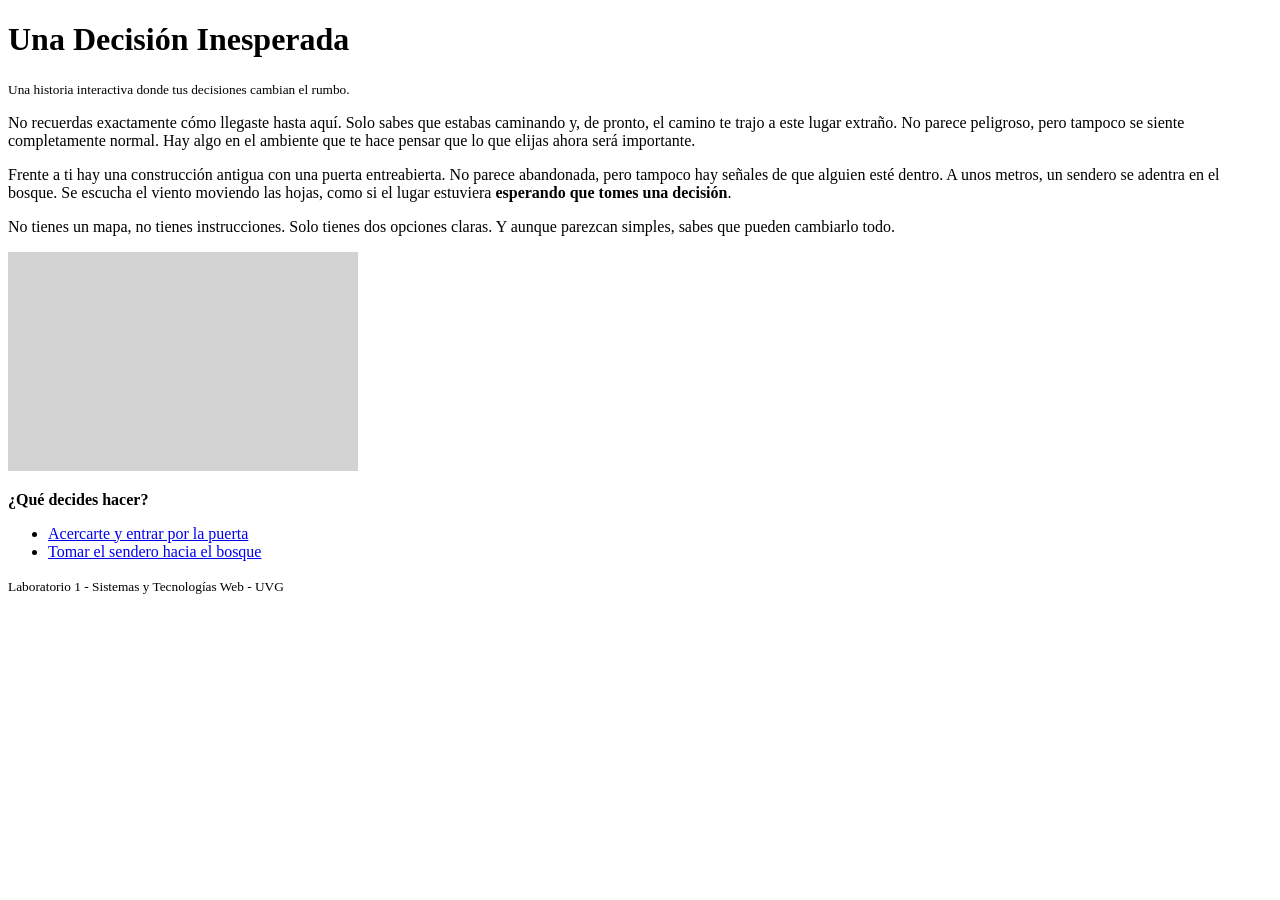
==== inicio/index.html @ 9260de75 "Initial structure and HTML story implementation" ====
<!DOCTYPE html>
<html lang="es">
<head>
    <meta charset="UTF-8">
    <title>Una Decisión Inesperada</title>
</head>

<body>

<header>
    <h1>Una Decisión Inesperada</h1>
    <p><small>Una historia interactiva donde tus decisiones cambian el rumbo.</small></p>
</header>

<main>
    <p>
        No recuerdas exactamente cómo llegaste hasta aquí. Solo sabes que estabas
        caminando y, de pronto, el camino te trajo a este lugar extraño. No parece
        peligroso, pero tampoco se siente completamente normal. Hay algo en el ambiente
        que te hace pensar que lo que elijas ahora será importante.
    </p>

    <p>
        Frente a ti hay una construcción antigua con una puerta entreabierta.
        No parece abandonada, pero tampoco hay señales de que alguien esté dentro.
        A unos metros, un sendero se adentra en el bosque. Se escucha el viento
        moviendo las hojas, como si el lugar estuviera <strong>esperando que tomes una decisión</strong>.
    </p>

    <p>
        No tienes un mapa, no tienes instrucciones. Solo tienes dos opciones claras.
        Y aunque parezcan simples, sabes que pueden cambiarlo todo.
    </p>

    <p>
        <img src="../imgs/inicio.jpg" alt="Escena inicial" width="350">
    </p>

    <p><b>¿Qué decides hacer?</b></p>

    <ul>
        <li>
            <a href="../camino1/puerta.html">
                Acercarte y entrar por la puerta
            </a>
        </li>

        <li>
            <a href="../camino2/bosque.html">
                Tomar el sendero hacia el bosque
            </a>
        </li>
    </ul>
</main>

<footer>
    <p><small>Laboratorio 1 - Sistemas y Tecnologías Web - UVG</small></p>
</footer>

</body>
</html>
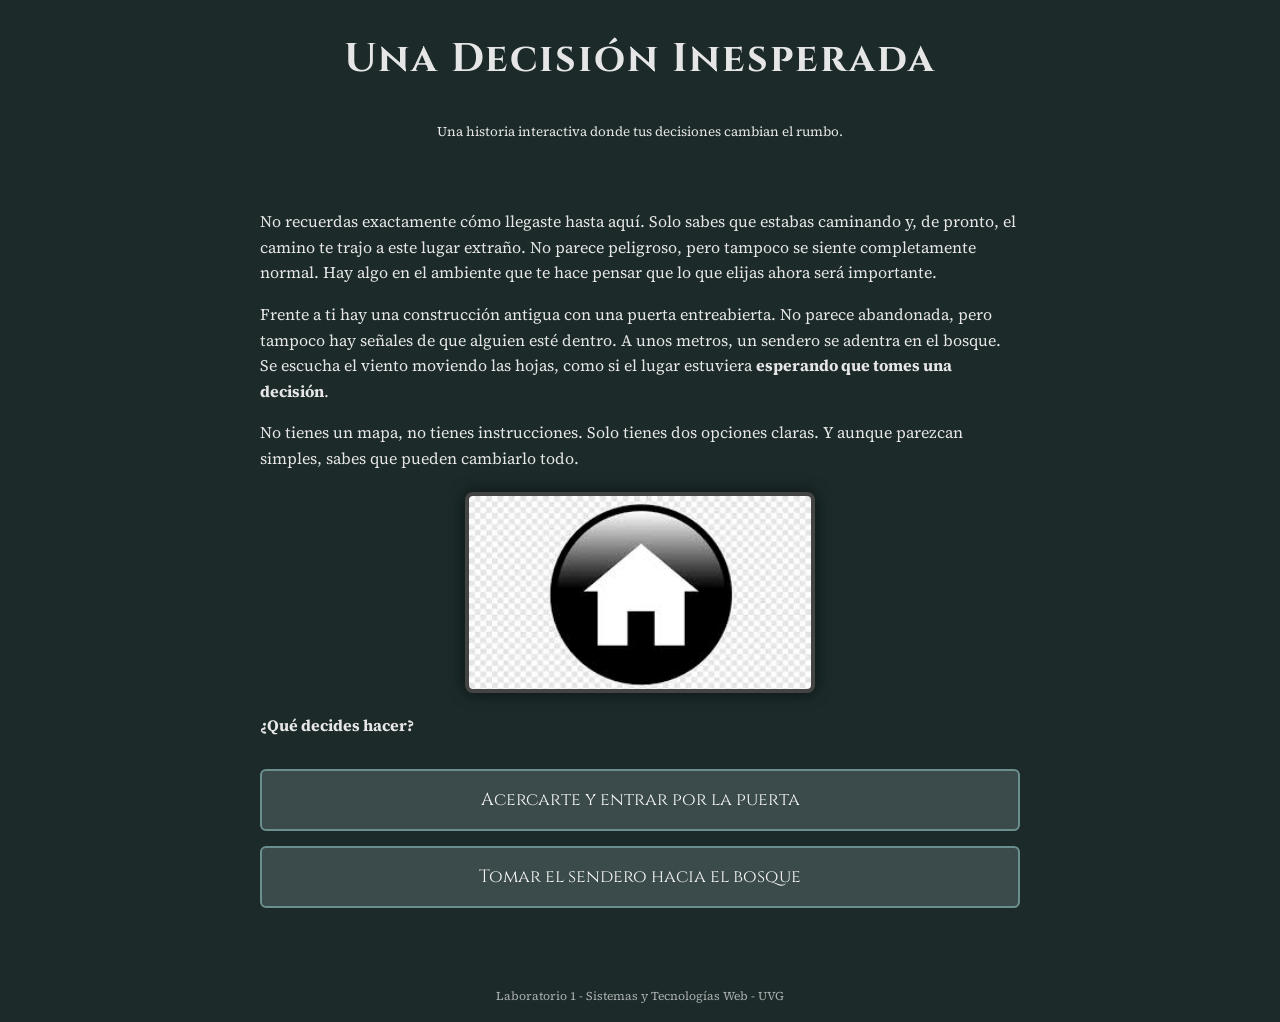
==== commit 611cd76a: "Lab 2: CSS styling and visual improvements" ====
--- a/inicio/index.html
+++ b/inicio/index.html
@@ -1,11 +1,13 @@
+
 <!DOCTYPE html>
 <html lang="es">
 <head>
+<link rel="stylesheet" href="../style.css">
     <meta charset="UTF-8">
     <title>Una Decisión Inesperada</title>
 </head>
 
-<body>
+<body class="inicio">
 
 <header>
     <h1>Una Decisión Inesperada</h1>
@@ -38,7 +40,7 @@
 
     <p><b>¿Qué decides hacer?</b></p>
 
-    <ul>
+    <ul class="opciones">
         <li>
             <a href="../camino1/puerta.html">
                 Acercarte y entrar por la puerta
--- a/style.css
+++ b/style.css
@@ -0,0 +1,82 @@
+@import url('https://fonts.googleapis.com/css2?family=Cinzel:wght@400;600&family=Source+Serif+4&display=swap');
+
+* { box-sizing: border-box; }
+
+body {
+  margin: 0;
+  padding: 0;
+  font-family: 'Source Serif 4', serif;
+  color: #e6e6e6;
+  line-height: 1.6;
+  animation: fadeIn 1s ease-in;
+}
+
+@keyframes fadeIn {
+  from { opacity: 0; }
+  to { opacity: 1; }
+}
+
+header {
+  text-align: center;
+  margin-bottom: 30px;
+}
+
+h1 {
+  font-family: 'Cinzel', serif;
+  font-size: 2.5rem;
+  letter-spacing: 2px;
+}
+
+main {
+  max-width: 800px;
+  margin: auto;
+  padding: 20px;
+}
+
+body.inicio { background-color: #1c2a2a; }
+body.eleccion { background-color: #1f1f2e; }
+body.final { background-color: #2a1f1f; }
+
+img {
+  display: block;
+  margin: 20px auto;
+  max-width: 100%;
+  border: 4px solid #444;
+  border-radius: 8px;
+  box-shadow: 0 0 15px rgba(0,0,0,0.6);
+}
+
+.opciones {
+  list-style: none;
+  padding: 0;
+  margin-top: 30px;
+}
+
+.opciones li { margin: 15px 0; }
+
+.opciones a {
+  display: block;
+  text-decoration: none;
+  font-family: 'Cinzel', serif;
+  font-size: 1.1rem;
+  padding: 15px;
+  text-align: center;
+  color: #f5f5f5;
+  background-color: #3b4a4a;
+  border: 2px solid #6b8f8f;
+  border-radius: 6px;
+  transition: all 0.3s ease;
+}
+
+.opciones a:hover {
+  background-color: #6b8f8f;
+  color: #1c1c1c;
+  transform: scale(1.03);
+}
+
+footer {
+  margin-top: 40px;
+  text-align: center;
+  font-size: 0.9rem;
+  opacity: 0.7;
+}
